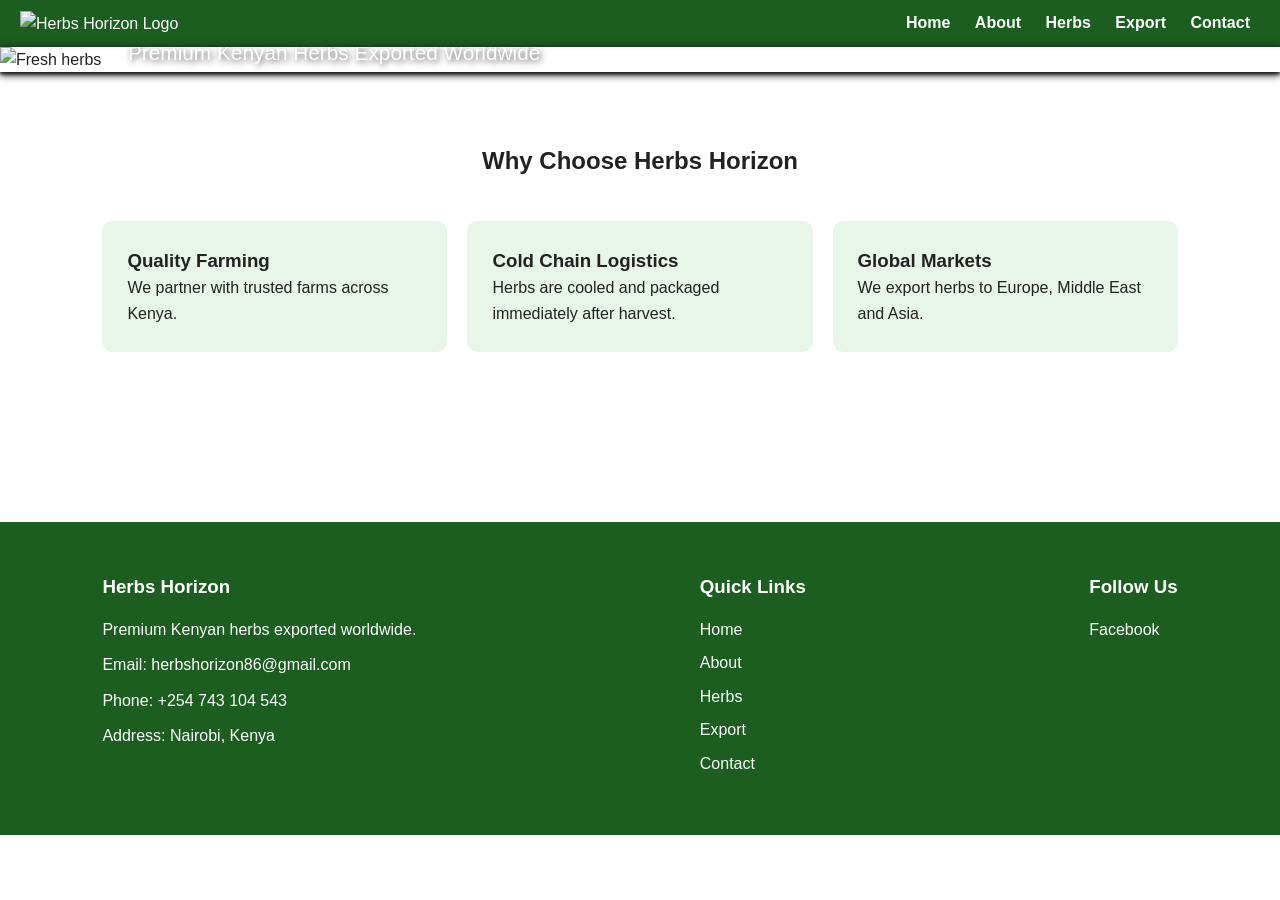
==== index.html @ 239f9f0b "Add files via upload" ====
<!DOCTYPE html>
<html>

<head>
    <title>Herbs Horizon</title>
    <meta name="viewport" content="width=device-width, initial-scale=1">
    <link rel="stylesheet" href="styles.css">
    <link rel="" href="Images" ?>
    <link rel="icon" href="Images/logo.jpg" type="image/png">
</head>

<body>

    <header>

       <div class="logo">
        <img src="Images/logo.jpg" alt="Herbs Horizon Logo" style="height:60px; vertical-align:middle; margin-right:10px;">
    </div>

        <div class="menu-btn" onclick="toggleMenu()">☰</div>

        <nav id="nav">
            <a href="index.html">Home</a>
            <a href="about.html">About</a>
            <a href="products.html">Herbs</a>
            <a href="export.html">Export</a>
            <a href="contact.html">Contact</a>
        </nav>

    </header>

    <section class="slideshow-container">

        <div class="slide fade">
            <img src="Images/16.jpeg" alt="Fresh herbs" class="slide-img">
            <div class="slide-text">
                <h1>Herbs Horizon</h1>
                <p>Premium Kenyan Herbs Exported Worldwide</p>
            </div>
        </div>

        <div class="slide fade">
            <img src="Images/10.jpeg" alt="Herb greenhouse" class="slide-img">
            <div class="slide-text">
                <h1>Fresh From Sustainable Farms</h1>
                <p>Grown with Care, Delivered Globally</p>
            </div>
        </div>

        <div class="slide fade">
            <img src="Images/2.jpeg" alt="Herbs on field" class="slide-img">
            <div class="slide-text">
                <h1>Quality You Can Trust</h1>
                <p>Eco-Friendly Practices, International Standards</p>
            </div>
        </div>

        <div class="slide fade">
            <img src="Images/5.jpeg" alt="Herbs on field" class="slide-img">
            <div class="slide-text">
                <h1>Quality You Can Trust</h1>
                <p>Eco-Friendly Practices, International Standards</p>
            </div>
        </div>

        <div class="slide fade">
            <img src="Images/3.jpeg" alt="Herbs on field" class="slide-img">
            <div class="slide-text">
                <h1>Quality You Can Trust</h1>
                <p>Eco-Friendly Practices, International Standards</p>
            </div>
        </div>

        <div class="slide fade">
            <img src="Images/4.jpeg" alt="Herbs on field" class="slide-img">
            <div class="slide-text">
                <h1>Quality You Can Trust</h1>
                <p>Eco-Friendly Practices, International Standards</p>
            </div>
        </div>
    </section>


    <section>

        <h2 style="text-align:center;margin-bottom:40px">Why Choose Herbs Horizon</h2>

        <div class="cards">

            <div class="card">
                <h3>Quality Farming</h3>
                <p>We partner with trusted farms across Kenya.</p>
            </div>

            <div class="card">
                <h3>Cold Chain Logistics</h3>
                <p>Herbs are cooled and packaged immediately after harvest.</p>
            </div>

            <div class="card">
                <h3>Global Markets</h3>
                <p>We export herbs to Europe, Middle East and Asia.</p>
            </div>

        </div>

    </section>


    <footer>
        <div>
            <h3>Herbs Horizon</h3>
            <p>Premium Kenyan herbs exported worldwide.</p>
            <p>Email: herbshorizon86@gmail.com</p>
            <p>Phone: +254 743 104 543</p>
            <p>Address: Nairobi, Kenya</p>
        </div>

        <div>
            <h3>Quick Links</h3>
            <a href="index.html">Home</a>
            <a href="about.html">About</a>
            <a href="products.html">Herbs</a>
            <a href="export.html">Export</a>
            <a href="contact.html">Contact</a>
        </div>

        <div>
            <h3>Follow Us</h3>
            <a href="#">Facebook</a>
        </div>
    </footer>


    <script src="script.js"></script>

</body>

</html>
---- styles.css ----
:root{
--primary:#2e7d32;
--dark:#1b5e20;
--light:#e8f5e9;
--accent:#66bb6a;
--bg:white;
--text:#222;
}

body.dark{
--bg:#121212;
--text:#e6e6e6;
--light:#1e1e1e;
}

*{
box-sizing:border-box;
margin:0;
padding:0;
font-family:Arial, Helvetica, sans-serif;
}

body{
background:var(--bg);
color:var(--text);
line-height:1.6;
}

        header {
            display: flex;
            align-items: center;
            justify-content: space-between;
            background-color: #1b5e20;
            padding: 10px 20px;
            color: #fff;
        }

        header .logo img {
            height: 60px;
        }

        nav a {
            color: #fff;
            text-decoration: none;
            margin: 0 10px;
            font-weight: bold;
        }

        nav a:hover {
            text-decoration: underline;
        }

.menu-btn{
display:none;
font-size:22px;
cursor:pointer;
}

.toggle-mode{
background:var(--accent);
border:none;
padding:6px 12px;
border-radius:5px;
cursor:pointer;
color:white;
}

.hero{
height:80vh;
background:linear-gradient(rgba(0,0,0,.45),rgba(0,0,0,.45)),
url("https://images.unsplash.com/photo-1592928302636-c83cf1f98d88");
background-size:cover;
background-position:center;
display:flex;
align-items:center;
justify-content:center;
text-align:center;
color:white;
padding:40px;
}

.hero h1{
font-size:48px;
margin-bottom:20px;
}

.hero button{
background:var(--accent);
border:none;
padding:14px 30px;
color:white;
font-size:16px;
border-radius:6px;
cursor:pointer;
}

section{
padding:70px 8%;
}

.cards{
display:grid;
grid-template-columns:repeat(auto-fit,minmax(220px,1fr));
gap:20px;
}

.card{
background:var(--light);
padding:25px;
border-radius:10px;
}

.products-grid{
display:grid;
grid-template-columns:repeat(auto-fit,minmax(240px,1fr));
gap:20px;
}

/* Optional: keep custom green scrollbar on desktop */
@media (min-width: 769px) {
    html::-webkit-scrollbar {
        width: 10px;
    }

    html::-webkit-scrollbar-track {
        background: #00ff6a;
    }

    html::-webkit-scrollbar-thumb {
        background-color: #1b5e20; /* primary green */
        border-radius: 10px;
        border: 2px solid #f1f1f1;
    }

    html {
        scrollbar-width: none;
        scrollbar-color: #1b5e20 #f1f1f1; /* Firefox */
    }
}
.product-card{
background:var(--light);
border-radius:10px;
overflow:hidden;
}

.product-card img{
width:100%;
height:180px;
object-fit:cover;
}

.product-card div{
padding:15px;
}


/* Slideshow container */
.slideshow-container {
  position: relative;
  width: 100%;
  max-height: 550px;
  overflow: hidden;
  padding: 0%;
  box-shadow: #121212 0px 2px 4px, #121212 0px 2px 10px;
}

/* Slide image */
.slide-img {
  width: 100%;
  height: 600px;
  object-fit: cover;
}

/* Slide text overlay */
.slide-text {
  position: absolute;
  bottom: 10%;
  left: 10%;
  color: white;
  text-shadow: 2px 2px 6px rgba(0,0,0,0.7);
}

.slide-text h1 {
  font-size: 3em;
  margin: 0;
  color: #1b5e20; /* Primary green */
}

.slide-text p {
  font-size: 1.3em;
  margin-top: 10px;
}

/* Fade animation */
.fade {
  display: none;
}


/* footer{
background:var(--dark);
color:white;
text-align:center;
padding:25px;
margin-top:40px;
} */

/* Add extra space before footer */
section:last-of-type {
margin-bottom:100px;
}

/* Updated styles for footer */
footer{
background:var(--dark);
color:white;
padding:50px 8%;
display:flex;
flex-wrap:wrap;
gap:40px;
justify-content:space-between;
}
footer h3{
margin-bottom:15px;
}
footer a{
color:white;
text-decoration:none;
display:block;
margin-bottom:8px;
}
footer p{
margin-bottom:10px;
}

form{
max-width:500px;
margin:auto;
display:flex;
flex-direction:column;
gap:15px;
}

input,textarea{
padding:12px;
border-radius:5px;
border:1px solid #ccc;
}

button.submit{
background:var(--primary);
color:white;
border:none;
padding:12px;
cursor:pointer;
}

/* Mobile */

@media(max-width:768px){

nav{
position:absolute;
top:65px;
left:0;
right:0;
background:var(--primary);
flex-direction:column;
text-align:center;
display:none;
padding:20px;
}

nav.show{
display:flex;
}

.menu-btn{
display:block;
}

.hero h1{
font-size:32px;
}

}
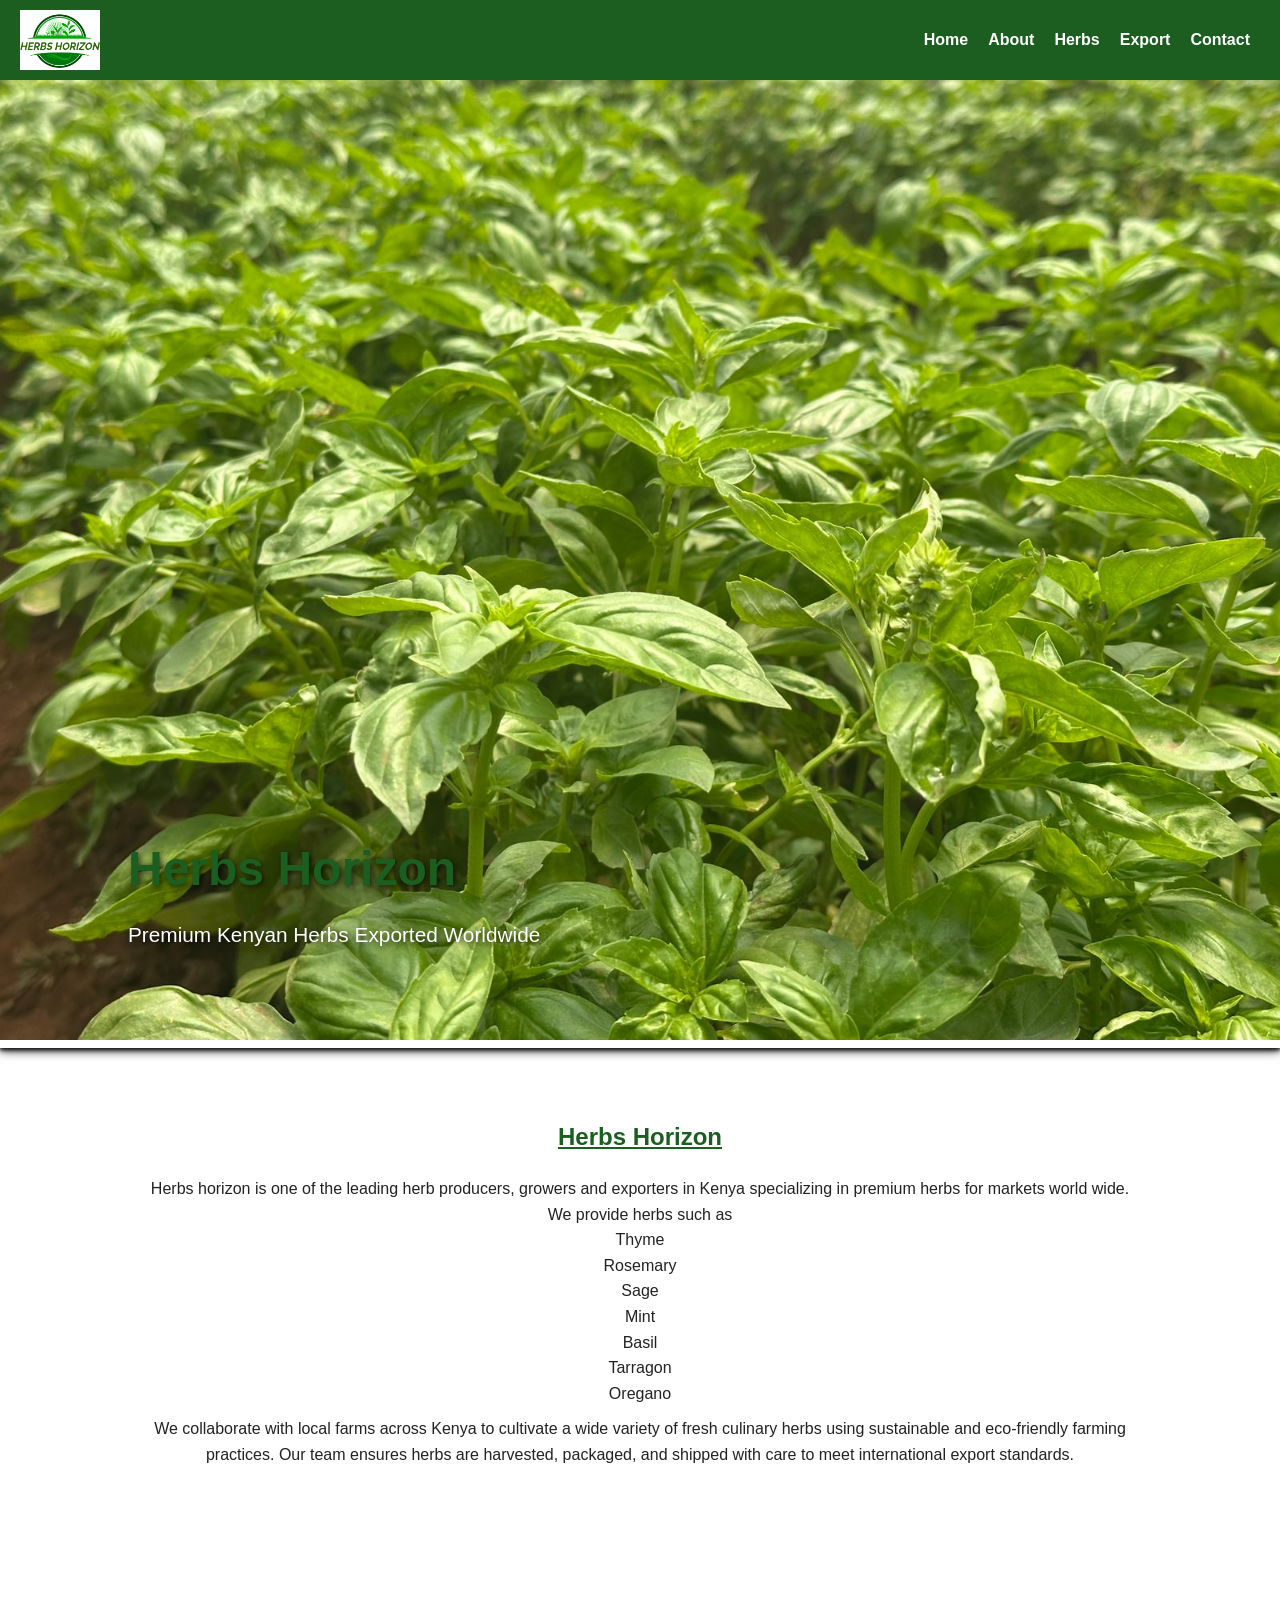
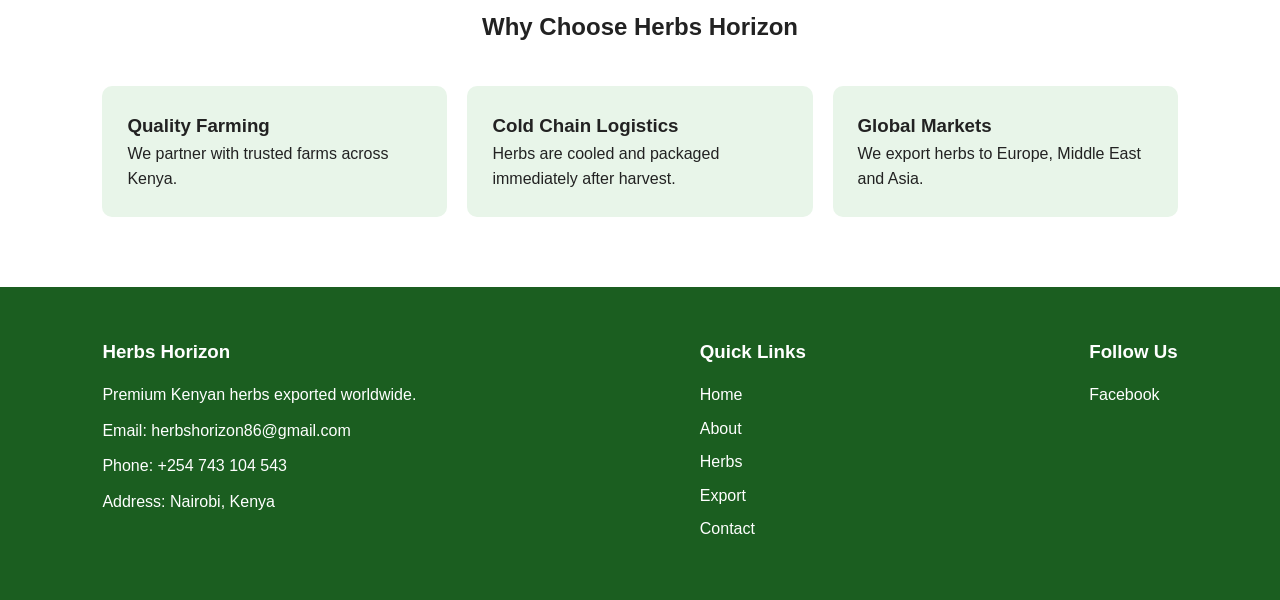
==== commit 4dcc43da: "Add files via upload" ====
--- a/index.html
+++ b/index.html
@@ -46,6 +46,13 @@
                 <p>Grown with Care, Delivered Globally</p>
             </div>
         </div>
+        <div class="slide fade">
+            <img src="Images/1a.jpeg" alt="Herb greenhouse" class="slide-img">
+            <div class="slide-text">
+                <h1>Fresh From Sustainable Farms</h1>
+                <p>Grown with Care, Delivered Globally</p>
+            </div>
+        </div>
 
         <div class="slide fade">
             <img src="Images/2.jpeg" alt="Herbs on field" class="slide-img">
@@ -80,7 +87,31 @@
         </div>
     </section>
 
+<section>
+        <h2 style="text-align:center;margin-bottom:20px;color:#1b5e20; text-decoration: underline;">Herbs Horizon</h2>
+        <div
+            style="display:flex;flex-wrap:wrap;justify-content:center;;max-width:1000px;margin:auto;text-align:center">
+            <div>
+                <p>Herbs horizon is one of the leading herb producers, growers and exporters in Kenya specializing in premium 
+                     herbs for markets world wide. </p>
+                    <p >
+                        We provide herbs such as 
+                        <p>Thyme</p>
+                        <p>Rosemary</p>
+                        <p>Sage</p>
+                        <p>Mint</p>
+                        <p>Basil</p>
+                        <p>Tarragon</p>
+                        <p>Oregano</p>
+                
+            <div style="padding-top: 10px;">
+                <p> We collaborate with local farms across Kenya to cultivate a wide variety of fresh culinary
+                     herbs using sustainable and eco-friendly farming practices. Our team ensures herbs are harvested, packaged, 
+                     and shipped with care to meet international export standards.</p>
 
+            </div>
+        </div>
+    </section>
     <section>
 
         <h2 style="text-align:center;margin-bottom:40px">Why Choose Herbs Horizon</h2>
--- a/styles.css
+++ b/styles.css
@@ -1,177 +1,87 @@
-:root{
---primary:#2e7d32;
---dark:#1b5e20;
---light:#e8f5e9;
---accent:#66bb6a;
---bg:white;
---text:#222;
+:root {
+  --primary: #2e7d32;
+  --dark: #1b5e20;
+  --light: #e8f5e9;
+  --accent: #66bb6a;
+  --bg: white;
+  --text: #222;
 }
 
-body.dark{
---bg:#121212;
---text:#e6e6e6;
---light:#1e1e1e;
+body.dark {
+  --bg: #121212;
+  --text: #e6e6e6;
+  --light: #1e1e1e;
 }
 
-*{
-box-sizing:border-box;
-margin:0;
-padding:0;
-font-family:Arial, Helvetica, sans-serif;
+* {
+  box-sizing: border-box;
+  margin: 0;
+  padding: 0;
+  font-family: Arial, Helvetica, sans-serif;
 }
 
-body{
-background:var(--bg);
-color:var(--text);
-line-height:1.6;
+body {
+  background: var(--bg);
+  color: var(--text);
+  line-height: 1.6;
 }
 
-        header {
-            display: flex;
-            align-items: center;
-            justify-content: space-between;
-            background-color: #1b5e20;
-            padding: 10px 20px;
-            color: #fff;
-        }
-
-        header .logo img {
-            height: 60px;
-        }
-
-        nav a {
-            color: #fff;
-            text-decoration: none;
-            margin: 0 10px;
-            font-weight: bold;
-        }
-
-        nav a:hover {
-            text-decoration: underline;
-        }
-
-.menu-btn{
-display:none;
-font-size:22px;
-cursor:pointer;
+/* Header */
+header {
+  display: flex;
+  align-items: center;
+  justify-content: space-between;
+  background-color: var(--dark);
+  padding: 10px 20px;
+  color: #fff;
+  position: relative;
+  z-index: 1000; /* above slideshow */
 }
 
-.toggle-mode{
-background:var(--accent);
-border:none;
-padding:6px 12px;
-border-radius:5px;
-cursor:pointer;
-color:white;
+header .logo img {
+  height: 60px;
 }
 
-.hero{
-height:80vh;
-background:linear-gradient(rgba(0,0,0,.45),rgba(0,0,0,.45)),
-url("https://images.unsplash.com/photo-1592928302636-c83cf1f98d88");
-background-size:cover;
-background-position:center;
-display:flex;
-align-items:center;
-justify-content:center;
-text-align:center;
-color:white;
-padding:40px;
+nav {
+  display: flex;
 }
 
-.hero h1{
-font-size:48px;
-margin-bottom:20px;
+nav a {
+  color: #fff;
+  text-decoration: none;
+  margin: 0 10px;
+  font-weight: bold;
 }
 
-.hero button{
-background:var(--accent);
-border:none;
-padding:14px 30px;
-color:white;
-font-size:16px;
-border-radius:6px;
-cursor:pointer;
+nav a:hover {
+  text-decoration: underline;
 }
 
-section{
-padding:70px 8%;
+.menu-btn {
+  display: none;
+  font-size: 22px;
+  cursor: pointer;
+  z-index: 2001; /* above nav and slideshow */
+  position: relative;
 }
 
-.cards{
-display:grid;
-grid-template-columns:repeat(auto-fit,minmax(220px,1fr));
-gap:20px;
-}
-
-.card{
-background:var(--light);
-padding:25px;
-border-radius:10px;
-}
-
-.products-grid{
-display:grid;
-grid-template-columns:repeat(auto-fit,minmax(240px,1fr));
-gap:20px;
-}
-
-/* Optional: keep custom green scrollbar on desktop */
-@media (min-width: 769px) {
-    html::-webkit-scrollbar {
-        width: 10px;
-    }
-
-    html::-webkit-scrollbar-track {
-        background: #00ff6a;
-    }
-
-    html::-webkit-scrollbar-thumb {
-        background-color: #1b5e20; /* primary green */
-        border-radius: 10px;
-        border: 2px solid #f1f1f1;
-    }
-
-    html {
-        scrollbar-width: none;
-        scrollbar-color: #1b5e20 #f1f1f1; /* Firefox */
-    }
-}
-.product-card{
-background:var(--light);
-border-radius:10px;
-overflow:hidden;
-}
-
-.product-card img{
-width:100%;
-height:180px;
-object-fit:cover;
-}
-
-.product-card div{
-padding:15px;
-}
-
-
-/* Slideshow container */
+/* Slideshow */
 .slideshow-container {
   position: relative;
   width: 100%;
-  max-height: 550px;
+  height: 100%;
   overflow: hidden;
-  padding: 0%;
+  padding: 0;
   box-shadow: #121212 0px 2px 4px, #121212 0px 2px 10px;
+  z-index: 1; /* below header/nav */
 }
 
-/* Slide image */
 .slide-img {
   width: 100%;
-  height: 600px;
+  height: 100%;
   object-fit: cover;
 }
 
-/* Slide text overlay */
 .slide-text {
   position: absolute;
   bottom: 10%;
@@ -183,7 +93,7 @@
 .slide-text h1 {
   font-size: 3em;
   margin: 0;
-  color: #1b5e20; /* Primary green */
+  color: #1b5e20;
 }
 
 .slide-text p {
@@ -191,97 +101,77 @@
   margin-top: 10px;
 }
 
-/* Fade animation */
 .fade {
   display: none;
 }
 
-
-/* footer{
-background:var(--dark);
-color:white;
-text-align:center;
-padding:25px;
-margin-top:40px;
-} */
-
-/* Add extra space before footer */
-section:last-of-type {
-margin-bottom:100px;
+/* Sections */
+section {
+  padding: 70px 8%;
 }
 
-/* Updated styles for footer */
-footer{
-background:var(--dark);
-color:white;
-padding:50px 8%;
-display:flex;
-flex-wrap:wrap;
-gap:40px;
-justify-content:space-between;
-}
-footer h3{
-margin-bottom:15px;
-}
-footer a{
-color:white;
-text-decoration:none;
-display:block;
-margin-bottom:8px;
-}
-footer p{
-margin-bottom:10px;
+.cards {
+  display: grid;
+  grid-template-columns: repeat(auto-fit, minmax(220px, 1fr));
+  gap: 20px;
 }
 
-form{
-max-width:500px;
-margin:auto;
-display:flex;
-flex-direction:column;
-gap:15px;
+.card {
+  background: var(--light);
+  padding: 25px;
+  border-radius: 10px;
 }
 
-input,textarea{
-padding:12px;
-border-radius:5px;
-border:1px solid #ccc;
+/* Footer */
+footer {
+  background: var(--dark);
+  color: white;
+  padding: 50px 8%;
+  display: flex;
+  flex-wrap: wrap;
+  gap: 40px;
+  justify-content: space-between;
 }
 
-button.submit{
-background:var(--primary);
-color:white;
-border:none;
-padding:12px;
-cursor:pointer;
+footer h3 {
+  margin-bottom: 15px;
 }
 
-/* Mobile */
-
-@media(max-width:768px){
-
-nav{
-position:absolute;
-top:65px;
-left:0;
-right:0;
-background:var(--primary);
-flex-direction:column;
-text-align:center;
-display:none;
-padding:20px;
+footer a {
+  color: white;
+  text-decoration: none;
+  display: block;
+  margin-bottom: 8px;
 }
 
-nav.show{
-display:flex;
+footer p {
+  margin-bottom: 10px;
 }
 
-.menu-btn{
-display:block;
-}
+/* Responsive Mobile */
+@media(max-width:768px) {
+  nav {
+    position: absolute;
+    top: 65px;
+    left: 0;
+    right: 0;
+    background: var(--primary);
+    flex-direction: column;
+    text-align: center;
+    display: none;
+    padding: 20px;
+    z-index: 2000; /* above slideshow */
+  }
 
-.hero h1{
-font-size:32px;
-}
+  nav.show {
+    display: flex;
+  }
 
-}
+  .menu-btn {
+    display: block;
+  }
 
+  .hero h1 {
+    font-size: 32px;
+  }
+}
